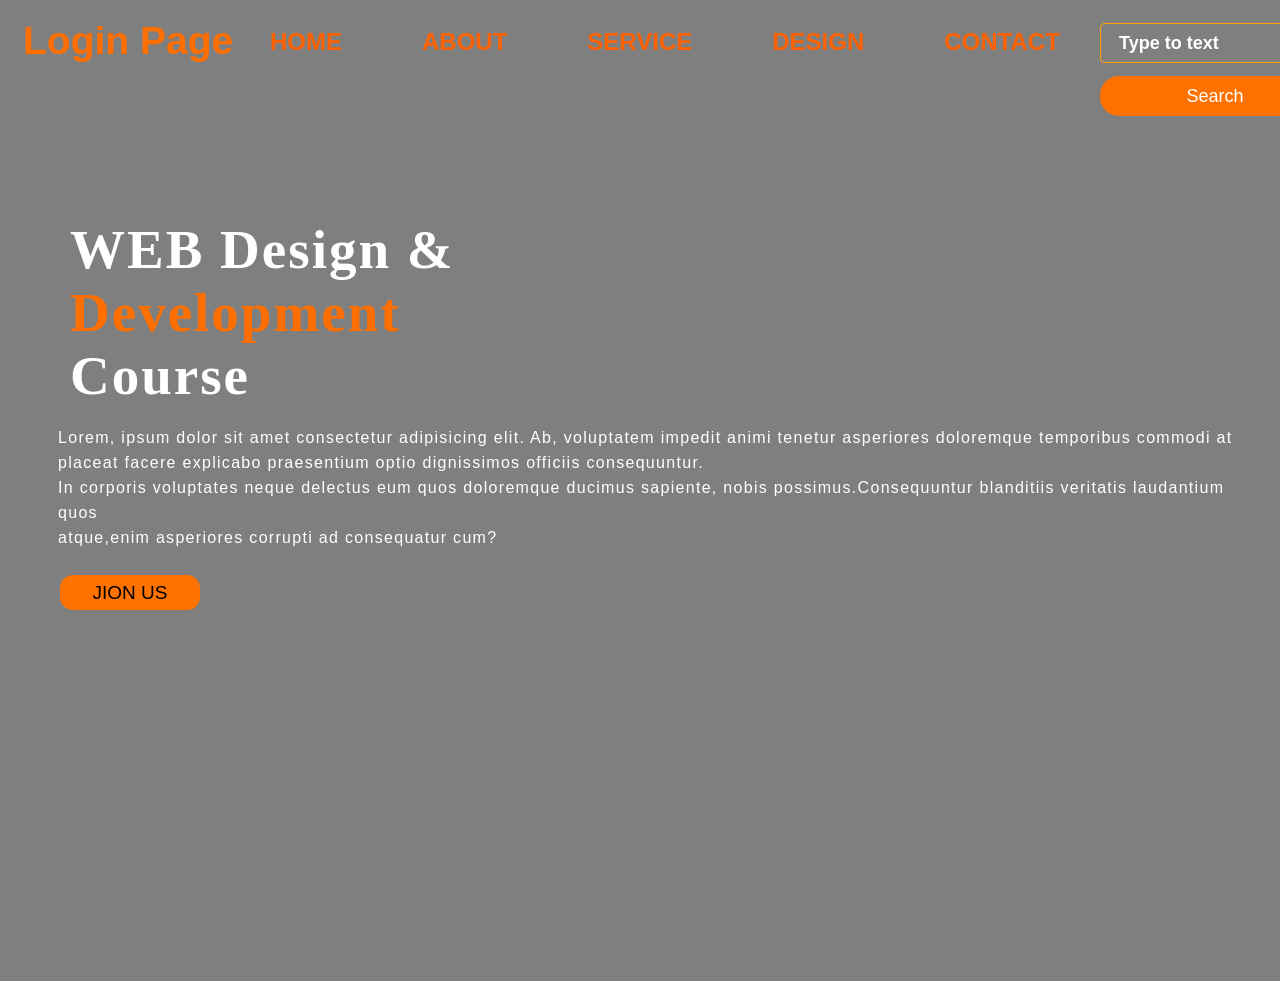
==== index.html @ 25baf8d1 "first" ====
<!DOCTYPE html>
<html lang="en">

<head>
    <meta charset="UTF-8">
    <meta name="viewport" content="width=device-width, initial-scale=1.0">
    <title>webpage design</title>
    <link rel="stylesheet" href="style.css">
</head>

<body>
    <div class="main">
        <div class="navbar">
            <div class="icon">
                <h1 class="logo"> Login Page</h1>
            </div>

            <div class="menu">
                <ul>

                    <li><a href="#">HOME</a> </li>
                    <li><a href="#">ABOUT</a> </li>
                    <li><a href="#">SERVICE</a> </li>
                    <li><a href="#">DESIGN</a> </li>
                    <li><a href="#">CONTACT</a> </li>
                </ul>

            </div>

            <div class="search">
                <input class="srch" type="search" name="" placeholder="Type to text">
                <a href="#"> <button class="btn">Search</button></a>
            </div>

            <div class="content">
                <h1>WEB Design & <br><span>Development</span> <br> Course</h1>
                <br>
                <p class="par">Lorem, ipsum dolor sit amet consectetur adipisicing elit. Ab, voluptatem impedit animi tenetur asperiores doloremque temporibus commodi at placeat facere explicabo praesentium optio dignissimos officiis consequuntur.<br> In corporis voluptates
                    neque delectus eum quos doloremque ducimus sapiente, nobis possimus.Consequuntur blanditiis veritatis laudantium quos <br> atque,enim asperiores corrupti ad consequatur cum?
                </p>
                <Button class="cn"> <a href="#">JION US </a> </Button>

                <div class="form">
                    <h2> Login Here</h2>
                    <input type="email" name="email" placeholder="Enter Email Here">
                    <input type="password" name="password" placeholder="Enter Password Here">
                    <button class="btnn"><a href="#">Log in</a></button>



                    <p class="Link">Don't have an account <br>
                        <a href="#">Sign Up</a> Here</a>
                    </p>



                </div>

            </div>

</body>

</html>
---- style.css ----
* {
                margin: 0;
                padding: 0;
            }
            
            .main {
                width: 100%;
                background: linear-gradient(to top, rgba(0, 0, 0, 0.5) 50%, rgba(0, 0, 0, 0.5) 50%), url("kumar(2).jpg");
                background-position: center;
                background-size: cover;
                height: 109vh;
            }
            
            .navbar {
                width: 1200px;
                height: 75px;
                margin: auto;
            }
            
            .icon {
                width: 150px;
                float: left;
                height: 80px;
            }
            
            .logo {
                color: rgb(255, 111, 0);
                position: absolute;
                top: 1%;
                left: 3px;
                font-size: 39px;
                font-weight: bold;
                font-family: arial;
                padding-left: 20px;
                float: left;
                padding-top: 10px;
            }
            
            .logo:hover {
                color: #0d00ff;
            }
            
            .menu {
                width: 400px;
                float: left;
                height: 80px;
            }
            
            ul {
                float: left;
                display: flex;
                justify-content: left;
                align-items: left;
            }
            
            ul li {
                list-style: none;
                margin-left: 80px;
                margin-top: 28px;
                font-size: 24px;
            }
            
            ul li a {
                text-decoration: none;
                color: rgb(255, 98, 0);
                font-family: arial;
                font-weight: bold;
                transition: 0.4s ease-in-out;
            }
            
            ul li a:hover {
                color: #0d00ff;
            }
            
            .search {
                width: 50px;
                float: left;
                margin-left: 510px;
            }
            
            .srch {
                font-family: 'Times New Roman';
                width: 230px;
                height: 40px;
                background: transparent;
                border: 1px solid #ffa200;
                margin-top: 23px;
                color: white;
                border-right: none;
                font-size: 18px;
                float: left;
                padding: 18px;
                border-bottom-left-radius: 5px;
                border-top-left-radius: 5px;
            }
            
            .btn {
                width: 230px;
                border-radius: 19px;
                height: 40px;
                background: #ff7200;
                margin-top: 13px;
                border: 0px solid #0004ff;
                color: white;
                font-size: 18px;
                border-bottom-right-radius: 5px;
                border-top-right-radius: 5px;
            }
            
            .btn:hover {
                background: #0d00ff;
                color: orange;
            }
            
            .btn:focus {
                outline: none;
            }
            
            .srch:focus {
                outline: none;
            }
            
            .content {
                width: 1200px;
                height: auto;
                margin: auto;
                color: white;
                position: relative;
                position: absolute;
                top: 110px;
                left: 40px;
            }
            
            .content .par {
                padding-left: 18px;
                padding-bottom: 25px;
                font-family: arial;
                letter-spacing: 1.3px;
                line-height: 25px;
            }
            
            .content h1 {
                font-family: 'Times New Roman';
                font-size: 55px;
                padding-left: 30px;
                margin-top: 9%;
                letter-spacing: 2px;
            }
            
            .content .cn {
                width: 140px;
                height: 35px;
                background: #ff7200;
                border: none;
                margin-bottom: 10px;
                margin-left: 20px;
                font-size: 19px;
                border-radius: 13px;
                cursor: pointer;
                transition: .4s ease;
            }
            
            .content .cn a {
                text-decoration: none;
                color: black;
                transition: .3s ease;
            }
            
            .cn:hover {
                background-color: rgb(0, 11, 128);
            }
            
            .content span {
                color: #ff6f00;
                font-size: 55px;
            }
            
            .form {
                width: 320px;
                height: 430px;
                background: linear-gradient(to top, rgba(0, 0, 0, 0.8) 50%, rgba(0, 0, 0, 0.8) 50%);
                top: 100px;
                position: absolute;
                left: 1330px;
                border-radius: 10px;
                padding: 29px;
            }
            
            .form h2 {
                width: 250px;
                font-family: sans-serif;
                text-align: center;
                color: #ff7200;
                font-size: 25px;
                background-color: black;
                margin: 9px;
                padding: 10px;
            }
            
            .form input {
                width: 270px;
                height: 40px;
                border-radius: 7px;
                background: transparent;
                border-bottom: 1px solid #ff7200;
                border-top: none;
                border-right: none;
                border-left: none;
                color: white;
                font-size: 16px;
                letter-spacing: 1px;
                margin-top: 30px;
                font-family: sans-serif;
            }
            
            .form input:focus {
                outline: none;
            }
            
             ::placeholder {
                color: white;
                font-family: arial;
                font-weight: bold;
            }
            
            .btnn {
                width: 270px;
                height: 40px;
                background: #ff7200;
                border: none;
                margin-top: 40px;
                font-size: 20px;
                border-radius: 11px;
                cursor: pointer;
                color: white;
                transition: 0.4s ease;
            }
            
            .btnn:hover {
                background: rgb(0, 0, 128);
                color: orange;
            }
            
            .btnn a {
                text-decoration: none;
                color: black;
                font-weight: bold;
            }
            
            .form .Link {
                font-family: arial, Helvetica, sans-serif;
                font-size: 24px;
                padding-top: 40px;
                text-align: center;
                font-weight: bold;
            }
            
            .form .Link a {
                text-decoration: none;
                color: #ff7200;
            }
            
            .form .Link a .liw {
                padding-top: 20px;
                font-size: 21px;
                padding-bottom: 25px;
                text-align: center;
                font-weight: bold;
                font-family: arial;
            }
            
            .icon a {
                text-decoration: none;
                color: white;
            }
            
            .icon ion-icon {
                padding-left: 20px;
                padding-top: 16px;
                font-size: 26px;
                transition: 0.6s ease;
            }
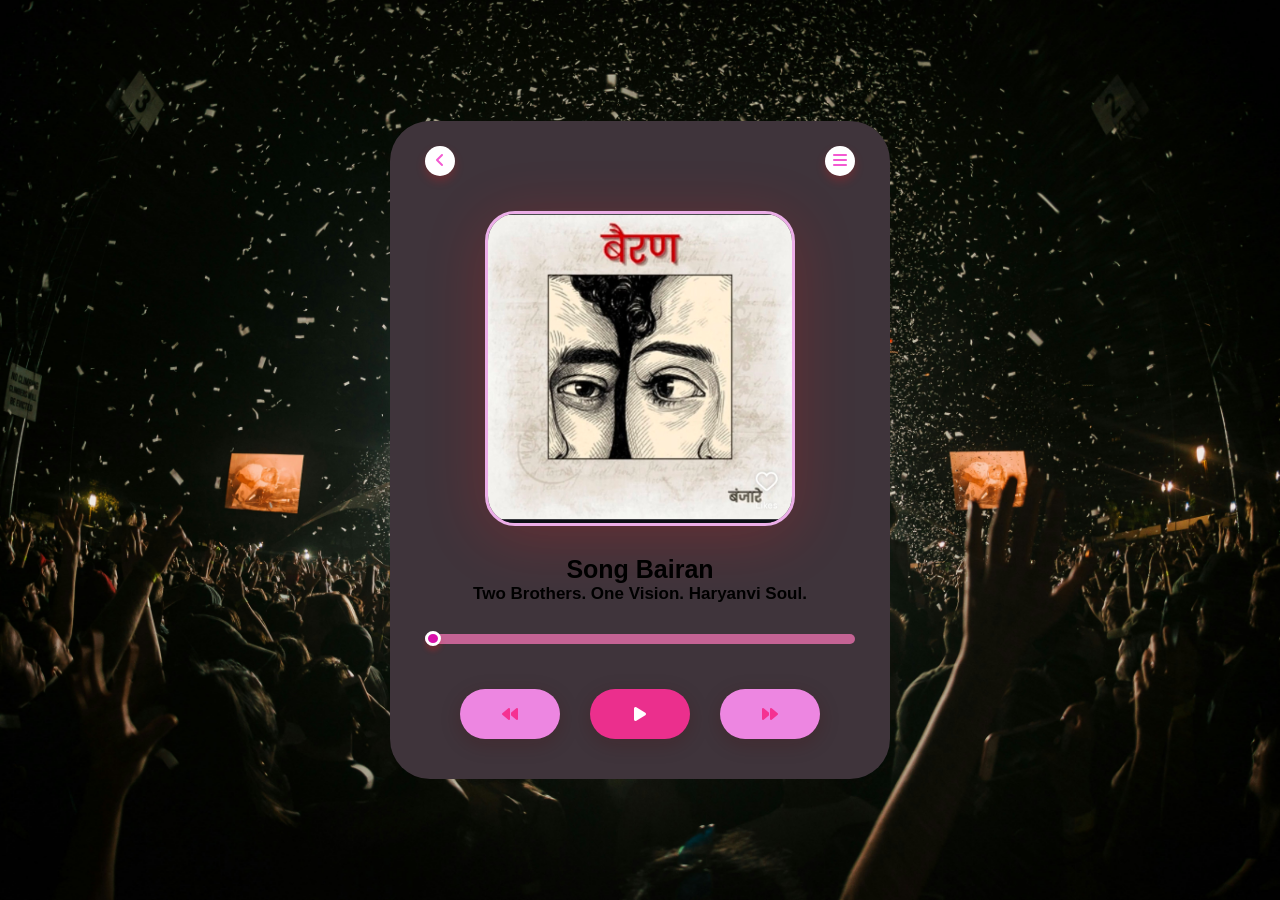
==== commit e85d965b: "song project" ====
--- a/index.html
+++ b/index.html
@@ -4,60 +4,79 @@
 <head>
     <meta charset="UTF-8">
     <meta name="viewport" content="width=device-width, initial-scale=1.0">
-    <title>webpage design</title>
+    <title>Music Player Design - Easy Tutorials</title>
     <link rel="stylesheet" href="style.css">
+    <link rel="stylesheet" href="https://cdnjs.cloudflare.com/ajax/libs/font-awesome/6.5.0/css/all.min.css">
 </head>
 
 <body>
-    <div class="main">
-        <div class="navbar">
-            <div class="icon">
-                <h1 class="logo"> Login Page</h1>
+    <div class="contener">
+        <div class="music-player">
+            <nav>
+                <div class="circle">
+                    <i class="fa-solid fa-angle-left"></i>
+                </div>
+                <div class="circle">
+                    <i class="fa-solid fa-bars"></i>
+                </div>
+            </nav>
+            <img src="song.jpg" class="song-img" width="300">
+            <h1> Song Bairan </h1>
+            <h4> Two Brothers. One Vision. Haryanvi Soul.</h4>
+            <audio id="song">
+                <source src="bairan.mp3" type="audio/mpeg">
+            </audio>
+            <input type="range" value="0" id="progress">
+
+
+            <div class="controls">
+
+                <div><i class="fa-solid fa-backward"></i></div>
+                <div onclick="playpause()"><i class="fa-solid fa-play" id="ctrlIcon"></i></div>
+                <div><i class="fa-solid fa-forward"></i></div>
             </div>
-
-            <div class="menu">
-                <ul>
-
-                    <li><a href="#">HOME</a> </li>
-                    <li><a href="#">ABOUT</a> </li>
-                    <li><a href="#">SERVICE</a> </li>
-                    <li><a href="#">DESIGN</a> </li>
-                    <li><a href="#">CONTACT</a> </li>
-                </ul>
-
-            </div>
-
-            <div class="search">
-                <input class="srch" type="search" name="" placeholder="Type to text">
-                <a href="#"> <button class="btn">Search</button></a>
-            </div>
-
-            <div class="content">
-                <h1>WEB Design & <br><span>Development</span> <br> Course</h1>
-                <br>
-                <p class="par">Lorem, ipsum dolor sit amet consectetur adipisicing elit. Ab, voluptatem impedit animi tenetur asperiores doloremque temporibus commodi at placeat facere explicabo praesentium optio dignissimos officiis consequuntur.<br> In corporis voluptates
-                    neque delectus eum quos doloremque ducimus sapiente, nobis possimus.Consequuntur blanditiis veritatis laudantium quos <br> atque,enim asperiores corrupti ad consequatur cum?
-                </p>
-                <Button class="cn"> <a href="#">JION US </a> </Button>
-
-                <div class="form">
-                    <h2> Login Here</h2>
-                    <input type="email" name="email" placeholder="Enter Email Here">
-                    <input type="password" name="password" placeholder="Enter Password Here">
-                    <button class="btnn"><a href="#">Log in</a></button>
+        </div>
+    </div>
 
 
 
-                    <p class="Link">Don't have an account <br>
-                        <a href="#">Sign Up</a> Here</a>
-                    </p>
+
+    <script>
+        let progress = document.getElementById("progress");
+        let song = document.getElementById("song");
+        let ctrlIcon = document.getElementById("ctrlIcon");
+
+        song.onloadedmetadata = function() {
+            progress.max = song.duration;
+            progress.value = song.currentTime;
+        }
+
+        song.ontimeupdate = function() {
+            progress.value = song.currentTime;
+        }
+        progress.oninput = function() {
+            song.currentTime = progress.value;
+        }
+
+        function playpause() {
+            if (ctrlIcon.classList.contains("fa-pause")) {
+                song.pause();
+                ctrlIcon.classList.remove("fa-pause");
+                ctrlIcon.classList.add("fa-play");
+            } else {
+                song.play().then(() => {
+                    ctrlIcon.classList.add("fa-pause");
+                    ctrlIcon.classList.remove("fa-play");
+                }).catch((err) => {
+                    console.log("Play error:", err);
+                });
+            }
 
 
 
-                </div>
 
-            </div>
-
+        }
+    </script>
 </body>
 
 </html>
--- a/style.css
+++ b/style.css
@@ -1,282 +1,135 @@
-            * {
-                margin: 0;
-                padding: 0;
-            }
-            
-            .main {
-                width: 100%;
-                background: linear-gradient(to top, rgba(0, 0, 0, 0.5) 50%, rgba(0, 0, 0, 0.5) 50%), url("kumar(2).jpg");
-                background-position: center;
-                background-size: cover;
-                height: 109vh;
-            }
-            
-            .navbar {
-                width: 1200px;
-                height: 75px;
-                margin: auto;
-            }
-            
-            .icon {
-                width: 150px;
-                float: left;
-                height: 80px;
-            }
-            
-            .logo {
-                color: rgb(255, 111, 0);
-                position: absolute;
-                top: 1%;
-                left: 3px;
-                font-size: 39px;
-                font-weight: bold;
-                font-family: arial;
-                padding-left: 20px;
-                float: left;
-                padding-top: 10px;
-            }
-            
-            .logo:hover {
-                color: #0d00ff;
-            }
-            
-            .menu {
-                width: 400px;
-                float: left;
-                height: 80px;
-            }
-            
-            ul {
-                float: left;
-                display: flex;
-                justify-content: left;
-                align-items: left;
-            }
-            
-            ul li {
-                list-style: none;
-                margin-left: 80px;
-                margin-top: 28px;
-                font-size: 24px;
-            }
-            
-            ul li a {
-                text-decoration: none;
-                color: rgb(255, 98, 0);
-                font-family: arial;
-                font-weight: bold;
-                transition: 0.4s ease-in-out;
-            }
-            
-            ul li a:hover {
-                color: #0d00ff;
-            }
-            
-            .search {
-                width: 50px;
-                float: left;
-                margin-left: 510px;
-            }
-            
-            .srch {
-                font-family: 'Times New Roman';
-                width: 230px;
-                height: 40px;
-                background: transparent;
-                border: 1px solid #ffa200;
-                margin-top: 23px;
-                color: white;
-                border-right: none;
-                font-size: 18px;
-                float: left;
-                padding: 18px;
-                border-bottom-left-radius: 5px;
-                border-top-left-radius: 5px;
-            }
-            
-            .btn {
-                width: 230px;
-                border-radius: 19px;
-                height: 40px;
-                background: #ff7200;
-                margin-top: 13px;
-                border: 0px solid #0004ff;
-                color: white;
-                font-size: 18px;
-                border-bottom-right-radius: 5px;
-                border-top-right-radius: 5px;
-            }
-            
-            .btn:hover {
-                background: #0d00ff;
-                color: orange;
-            }
-            
-            .btn:focus {
-                outline: none;
-            }
-            
-            .srch:focus {
-                outline: none;
-            }
-            
-            .content {
-                width: 1200px;
-                height: auto;
-                margin: auto;
-                color: white;
-                position: relative;
-                position: absolute;
-                top: 110px;
-                left: 40px;
-            }
-            
-            .content .par {
-                padding-left: 18px;
-                padding-bottom: 25px;
-                font-family: arial;
-                letter-spacing: 1.3px;
-                line-height: 25px;
-            }
-            
-            .content h1 {
-                font-family: 'Times New Roman';
-                font-size: 55px;
-                padding-left: 30px;
-                margin-top: 9%;
-                letter-spacing: 2px;
-            }
-            
-            .content .cn {
-                width: 140px;
-                height: 35px;
-                background: #ff7200;
-                border: none;
-                margin-bottom: 10px;
-                margin-left: 20px;
-                font-size: 19px;
-                border-radius: 13px;
-                cursor: pointer;
-                transition: .4s ease;
-            }
-            
-            .content .cn a {
-                text-decoration: none;
-                color: black;
-                transition: .3s ease;
-            }
-            
-            .cn:hover {
-                background-color: rgb(0, 11, 128);
-            }
-            
-            .content span {
-                color: #ff6f00;
-                font-size: 55px;
-            }
-            
-            .form {
-                width: 320px;
-                height: 430px;
-                background: linear-gradient(to top, rgba(0, 0, 0, 0.8) 50%, rgba(0, 0, 0, 0.8) 50%);
-                top: 100px;
-                position: absolute;
-                left: 1330px;
-                border-radius: 10px;
-                padding: 29px;
-            }
-            
-            .form h2 {
-                width: 250px;
-                font-family: sans-serif;
-                text-align: center;
-                color: #ff7200;
-                font-size: 25px;
-                background-color: black;
-                margin: 9px;
-                padding: 10px;
-            }
-            
-            .form input {
-                width: 270px;
-                height: 40px;
-                border-radius: 7px;
-                background: transparent;
-                border-bottom: 1px solid #ff7200;
-                border-top: none;
-                border-right: none;
-                border-left: none;
-                color: white;
-                font-size: 16px;
-                letter-spacing: 1px;
-                margin-top: 30px;
-                font-family: sans-serif;
-            }
-            
-            .form input:focus {
-                outline: none;
-            }
-            
-             ::placeholder {
-                color: white;
-                font-family: arial;
-                font-weight: bold;
-            }
-            
-            .btnn {
-                width: 270px;
-                height: 40px;
-                background: #ff7200;
-                border: none;
-                margin-top: 40px;
-                font-size: 20px;
-                border-radius: 11px;
-                cursor: pointer;
-                color: white;
-                transition: 0.4s ease;
-            }
-            
-            .btnn:hover {
-                background: rgb(0, 0, 128);
-                color: orange;
-            }
-            
-            .btnn a {
-                text-decoration: none;
-                color: black;
-                font-weight: bold;
-            }
-            
-            .form .Link {
-                font-family: arial, Helvetica, sans-serif;
-                font-size: 24px;
-                padding-top: 40px;
-                text-align: center;
-                font-weight: bold;
-            }
-            
-            .form .Link a {
-                text-decoration: none;
-                color: #ff7200;
-            }
-            
-            .form .Link a .liw {
-                padding-top: 20px;
-                font-size: 21px;
-                padding-bottom: 25px;
-                text-align: center;
-                font-weight: bold;
-                font-family: arial;
-            }
-            
-            .icon a {
-                text-decoration: none;
-                color: white;
-            }
-            
-            .icon ion-icon {
-                padding-left: 20px;
-                padding-top: 16px;
-                font-size: 26px;
-                transition: 0.6s ease;
-            }+    * {
+        margin: 0;
+        padding: 0;
+        font-family: poppins, sans-serif;
+        box-sizing: border-box;
+    }
+    
+    body {
+        padding: 0;
+        margin: 0;
+        background-image: url("project.jpg");
+        background-size: cover;
+        background-position: center;
+        background-repeat: no-repeat;
+    }
+    
+    .contener {
+        width: 100%;
+        min-height: 100vh;
+        background: transparent;
+        display: flex;
+        align-items: center;
+        justify-content: center;
+        padding: 10px;
+    }
+    
+    .music-player {
+        background: #3f343b;
+        width: 500px;
+        padding: 25px 35px;
+        text-align: center;
+        border-radius: 40px;
+        backdrop-filter: blur(10px);
+        max-width: 600px;
+    }
+    
+    nav {
+        display: flex;
+        justify-content: space-between;
+        margin-bottom: 35px;
+    }
+    
+    nav .circle {
+        border-radius: 50%;
+        width: 30px;
+        height: 30px;
+        line-height: 30px;
+        background: #fff;
+        color: #f359d1;
+        box-shadow: 0 5px 10px rgba(255, 26, 26, 0.22);
+    }
+    
+    .song-img {
+        width: 100%;
+        max-width: 310px;
+        border-radius: 30px;
+        border: 3px solid rgb(236, 174, 232);
+        box-shadow: 0 10px 60px rgba(255, 26, 26, 0.22);
+    }
+    
+    .music-player h1 {
+        font-size: 25px;
+        color: black;
+        margin-top: 25px;
+        font-weight: 50px;
+        font-family: arial;
+    }
+    
+    .music-player h4 {
+        font-size: 17px;
+        color: black;
+        font-family: arial;
+        font-weight: bold;
+    }
+    
+    #progress {
+        -webkit-appearance: none;
+        width: 100%;
+        height: 10px;
+        background: #c46394;
+        border-radius: 40px;
+        cursor: pointer;
+        margin: 30px 0;
+        padding: 5px 0;
+    }
+    
+    #progress::-webkit-slider-thumb {
+        -webkit-appearance: none;
+        background: #d812aa;
+        width: 16px;
+        height: 15px;
+        border-radius: 60%;
+        box-shadow: 0 5px 5px rgba(255, 26, 26, 0.22);
+        border: 3px solid #fff;
+    }
+    
+    .controls {
+        display: flex;
+        justify-content: center;
+        align-items: center;
+    }
+    
+    .controls div {
+        width: 100px;
+        height: 50px;
+        margin: 15px;
+        background: rgb(237, 134, 225);
+        display: inline-flex;
+        align-items: center;
+        justify-content: center;
+        border-radius: 50px;
+        color: #f53192;
+        box-shadow: 0 5px 20px rgba(77, 10, 10, 0.22);
+        cursor: pointer;
+    }
+    
+    .controls div:nth-child(2) {
+        transform: scale(1.0);
+        background: #eb2f8d;
+        color: white;
+    }
+    
+    .controls div:hover {
+        color: rgb(0, 188, 202);
+        background-color: rgb(30, 20, 20);
+        background: transparent;
+        border-radius: 10px;
+        border: 3px solid yellow;
+    }
+    
+    nav .circle:hover {
+        color: rgb(0, 188, 202);
+        background: transparent;
+        border: 3px solid yellow;
+    }
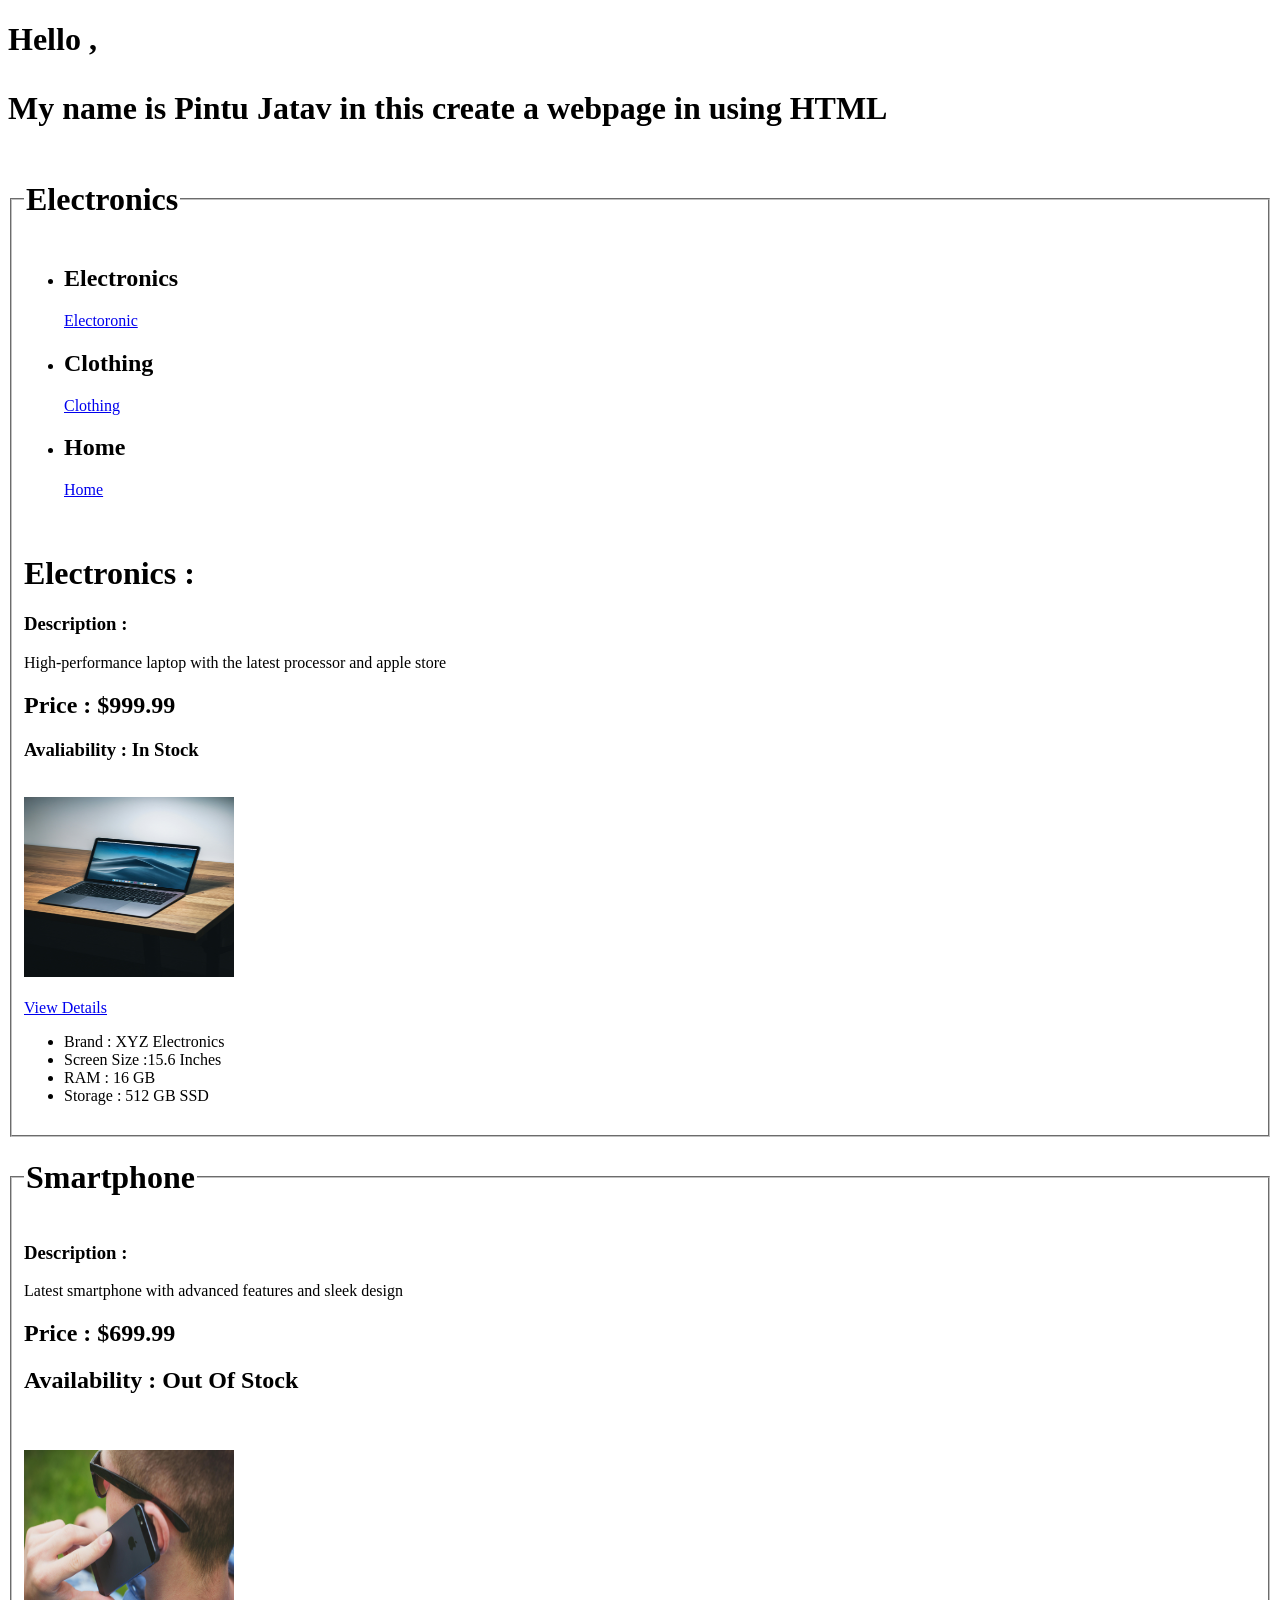
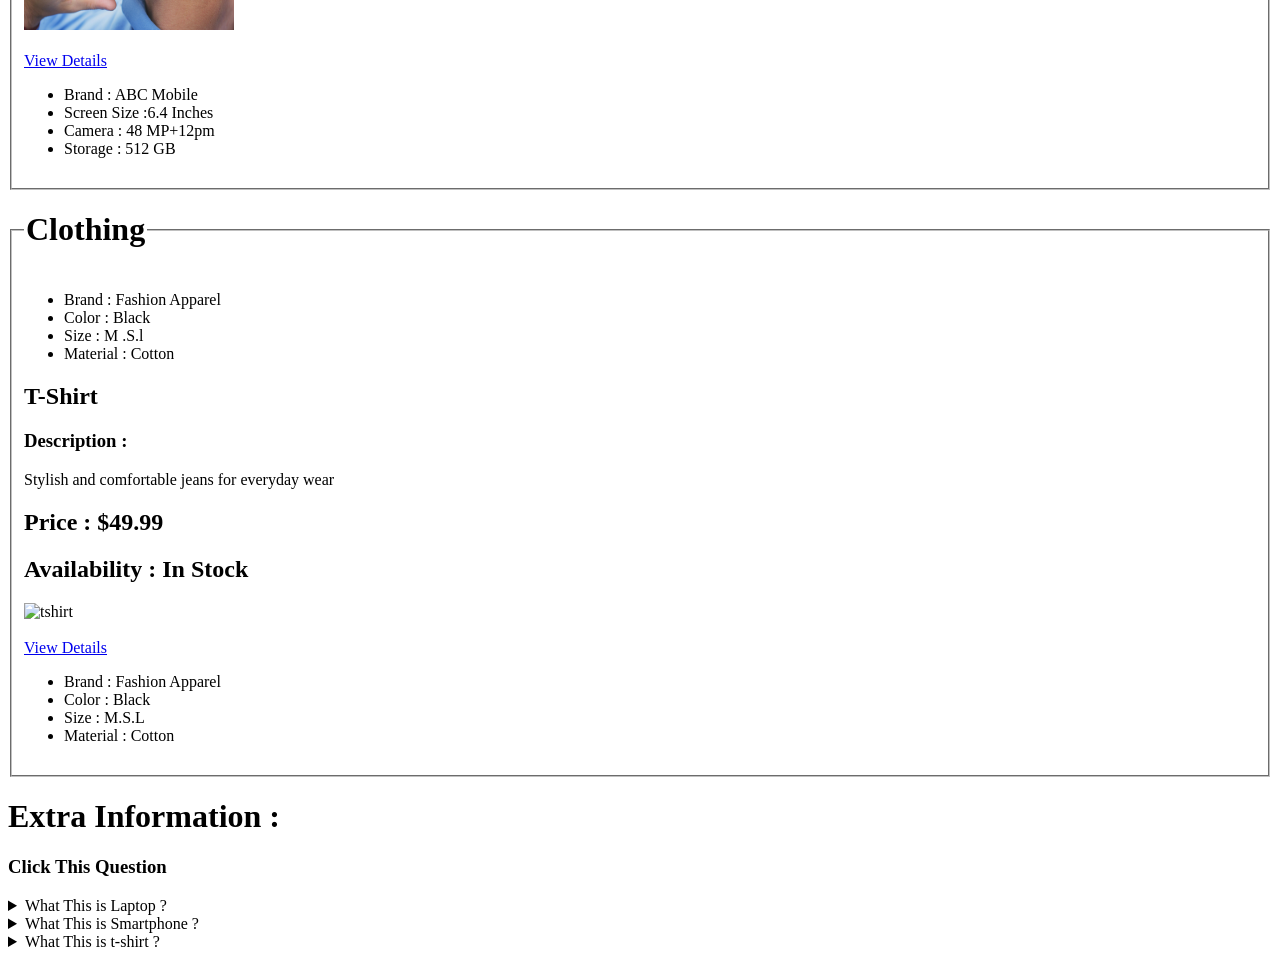
==== commit 4ecd3984: "add file" ====
--- a/index.html
+++ b/index.html
@@ -4,79 +4,187 @@
 <head>
     <meta charset="UTF-8">
     <meta name="viewport" content="width=device-width, initial-scale=1.0">
-    <title>Music Player Design - Easy Tutorials</title>
-    <link rel="stylesheet" href="style.css">
-    <link rel="stylesheet" href="https://cdnjs.cloudflare.com/ajax/libs/font-awesome/6.5.0/css/all.min.css">
+    <title>Document</title>
 </head>
 
 <body>
-    <div class="contener">
-        <div class="music-player">
-            <nav>
-                <div class="circle">
-                    <i class="fa-solid fa-angle-left"></i>
-                </div>
-                <div class="circle">
-                    <i class="fa-solid fa-bars"></i>
-                </div>
-            </nav>
-            <img src="song.jpg" class="song-img" width="300">
-            <h1> Song Bairan </h1>
-            <h4> Two Brothers. One Vision. Haryanvi Soul.</h4>
-            <audio id="song">
-                <source src="bairan.mp3" type="audio/mpeg">
-            </audio>
-            <input type="range" value="0" id="progress">
+    <h1>Hello ,
+        <p>My name is Pintu Jatav in this create a webpage in using HTML</p>
+    </h1>
+    <h2 id="Home"></h2>
+    <div>
+        <fieldset>
+            <legend>
+                <h1>Electronics</h1>
+            </legend>
+            <div>
 
 
-            <div class="controls">
 
-                <div><i class="fa-solid fa-backward"></i></div>
-                <div onclick="playpause()"><i class="fa-solid fa-play" id="ctrlIcon"></i></div>
-                <div><i class="fa-solid fa-forward"></i></div>
-            </div>
+                <ul>
+                    <li>
+                        <h2>Electronics</h2>
+                        <a href="#Electoronic"> Electoronic</a>
+                    </li>
+                    <li>
+                        <h2>Clothing</h2>
+                        <a href="#Clothing"> Clothing</a>
+                    </li>
+
+                    <li>
+                        <h2>Home</h2>
+                        <a href="#Home"> Home</a>
+                    </li>
+                </ul>
+
+                <br>
+
+                <h1> Electronics :</h1>
+
+
+                <h3> Description :</h3>
+                <p>High-performance laptop with the latest processor and apple store</p>
+
+
+                <h2>Price : $999.99</h2>
+
+                <h3>Avaliability : In Stock</h3>
+
+                <br>
+                <img src="kumar.jpg" alt="apple store" width="210" height="180">
+
+                <br>
+                <br>
+                <a href="#View details">View Details</a>
+                <br>
+                <ul>
+                    <li>Brand : XYZ Electronics</li>
+                    <li> Screen Size :15.6 Inches</li>
+                    <li> RAM : 16 GB</li>
+                    <li> Storage : 512 GB SSD</li>
+                </ul>
+
+                <h2 id="Electoronic">
+                </h2>
+                <h2 id="view details">
+                </h2>
+        </fieldset>
+        </div>
+
+        <div>
+
+            <fieldset>
+                <legend>
+                    <h1>Smartphone</h1>
+                </legend>
+                <h3>Description :</h3>
+                <p>Latest smartphone with advanced features and sleek design</p>
+
+                <h2>Price : $699.99</h2>
+
+                <h2>Availability : Out Of Stock</h2>
+
+                <br>
+                <br>
+                <img src="jatav.jpg" alt="Smartphone" width="210" height="180"> <br>
+                <br>
+                <a href="#View details">View Details</a>
+                <br>
+                <ul>
+                    <li>Brand : ABC Mobile </li>
+                    <li> Screen Size :6.4 Inches</li>
+                    <li> Camera : 48 MP+12pm</li>
+                    <li> Storage : 512 GB</li>
+                </ul>
+                <h2 id="Electoronic">
+                </h2>
+                <h2 id="view details">
+                </h2>
+            </fieldset>
+        </div>
+
+        <div>
+            <fieldset>
+                <legend>
+                    <h1>Clothing </h1>
+                </legend>
+                <ul>
+                    <li>Brand : Fashion Apparel</li>
+                    <li>Color : Black</li>
+                    <li>Size : M .S.l</li>
+                    <li>Material : Cotton</li>
+                </ul>
+
+
+
+                <h2>
+                    T-Shirt
+                </h2>
+
+                <h3>Description :</h3>
+                <p>Stylish and comfortable jeans for everyday wear</p>
+                <h2>Price : $49.99</h2>
+                <h2>Availability : In Stock</h2>
+
+                <img src="tshirt.jpg" alt="tshirt" width="230" height="280"> <br> <br>
+                <a href="#View details">View Details</a>
+                <br>
+                <ul>
+                    <li>Brand : Fashion Apparel</li>
+                    <li>Color : Black</li>
+                    <li>Size : M.S.L</li>
+                    <li>Material : Cotton</li>
+                </ul>
+                <h2 id="Clothing"></h2>
+
+
+            </fieldset>
+
+        </div>
+        <div>
+
+            <h1>Extra Information :</h1>
+            <h3>Click This Question</h3>
+            <details>
+
+                <summary>
+                    What This is Laptop ?
+                </summary>
+                <p>High-performance laptop with the latest processor and apple store</p>
+
+                <h2>Price : $999.99</h2>
+                <h3>Avaliability : In Stock</h3>
+                <br>
+                <img src="kumar.jpg" alt="apple store" width="210" height="180">
+
+            </details>
+
+            <details>
+                <summary> What This is Smartphone ?</summary>
+                <p>Latest smartphone with advanced features and sleek design</p>
+
+                <h2>Price : $699.99</h2>
+                <h3>Avaliability : In Stock</h3>
+                <br>
+                <img src="jatav.jpg" alt="apple store" width="210" height="180">
+            </details>
+
+            <details>
+                <summary> What This is t-shirt ?
+                </summary>
+                <p>Stylish and comfortable t-shirt for everyday wear</p>
+
+                <h2>Price : $49.99</h2>
+                <h3>Avaliability : In Stock</h3>
+                <br>
+                <img src="tshirt.jpg" alt="apple store" width="210" height="180">
+
+            </details>
+
         </div>
     </div>
 
-
-
-
-    <script>
-        let progress = document.getElementById("progress");
-        let song = document.getElementById("song");
-        let ctrlIcon = document.getElementById("ctrlIcon");
-
-        song.onloadedmetadata = function() {
-            progress.max = song.duration;
-            progress.value = song.currentTime;
-        }
-
-        song.ontimeupdate = function() {
-            progress.value = song.currentTime;
-        }
-        progress.oninput = function() {
-            song.currentTime = progress.value;
-        }
-
-        function playpause() {
-            if (ctrlIcon.classList.contains("fa-pause")) {
-                song.pause();
-                ctrlIcon.classList.remove("fa-pause");
-                ctrlIcon.classList.add("fa-play");
-            } else {
-                song.play().then(() => {
-                    ctrlIcon.classList.add("fa-pause");
-                    ctrlIcon.classList.remove("fa-play");
-                }).catch((err) => {
-                    console.log("Play error:", err);
-                });
-            }
-
-
-
-
-        }
-    </script>
+    </div>
 </body>
 
 </html>
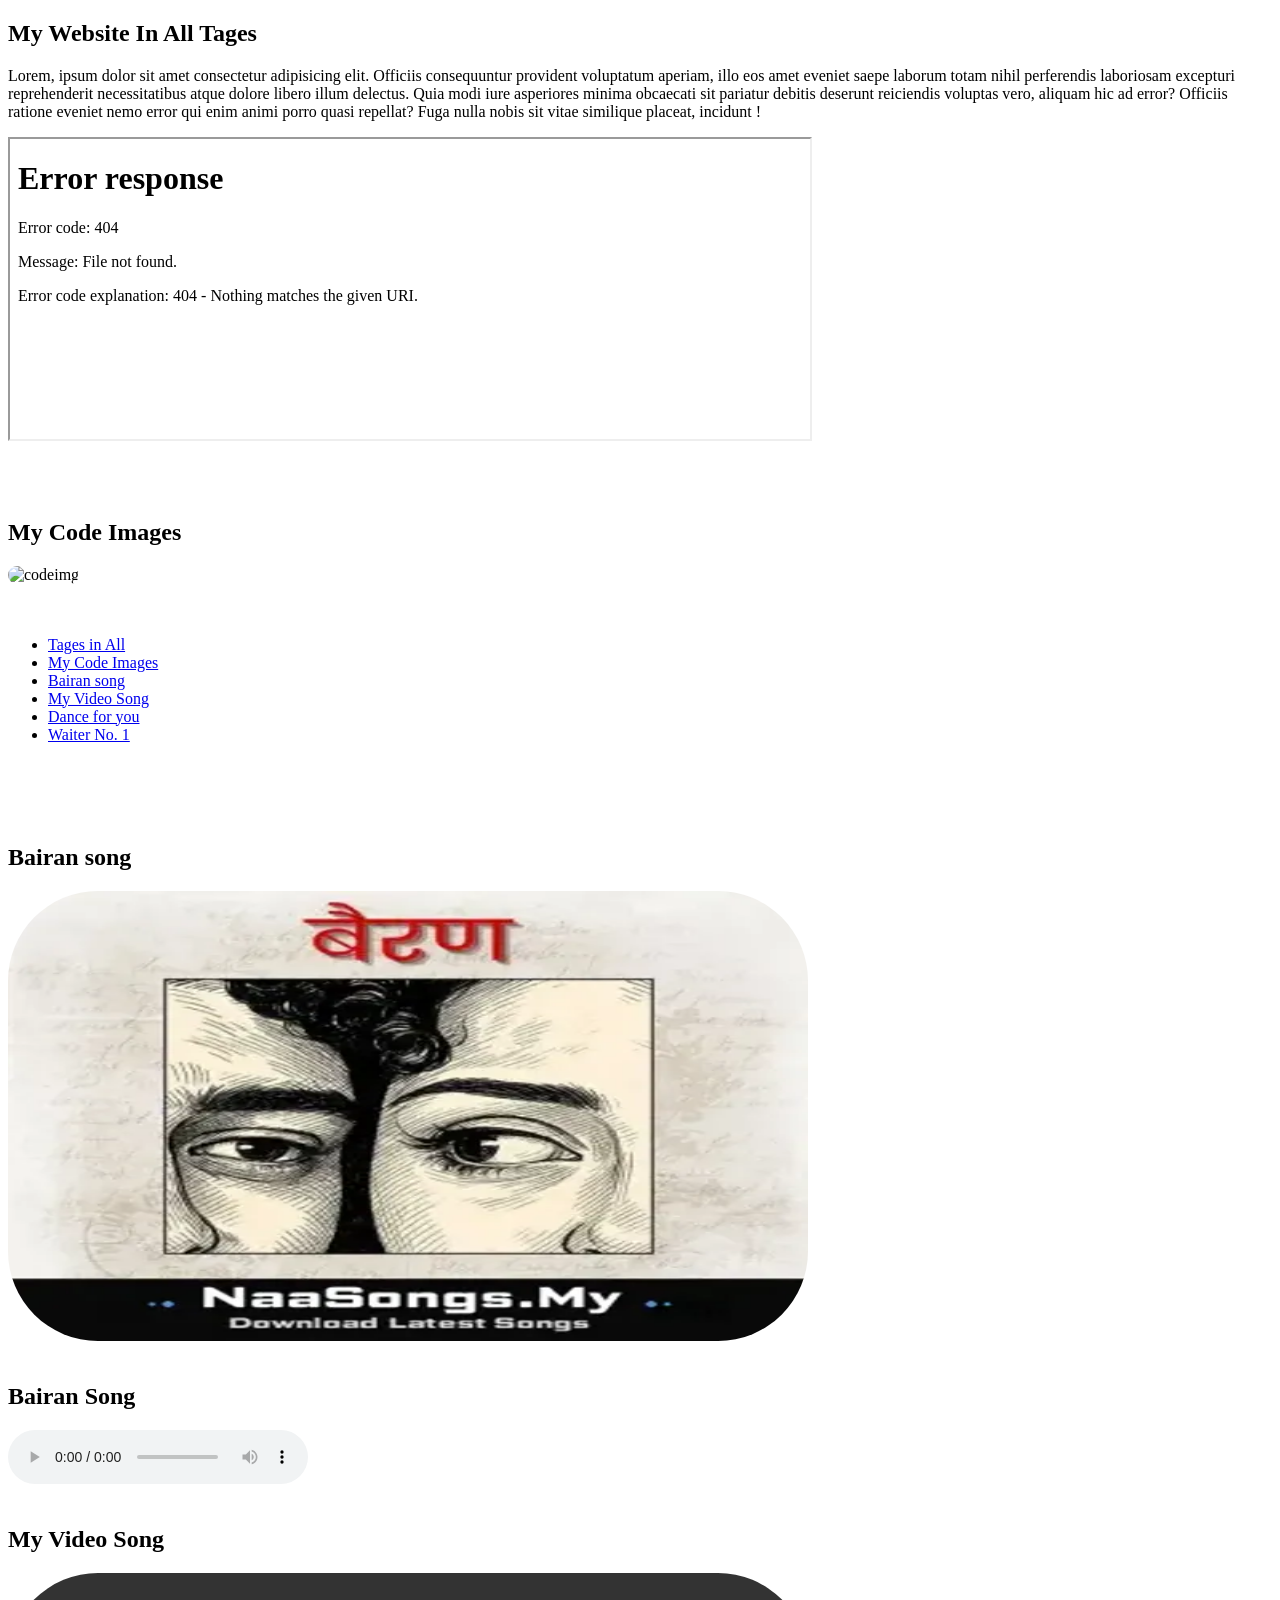
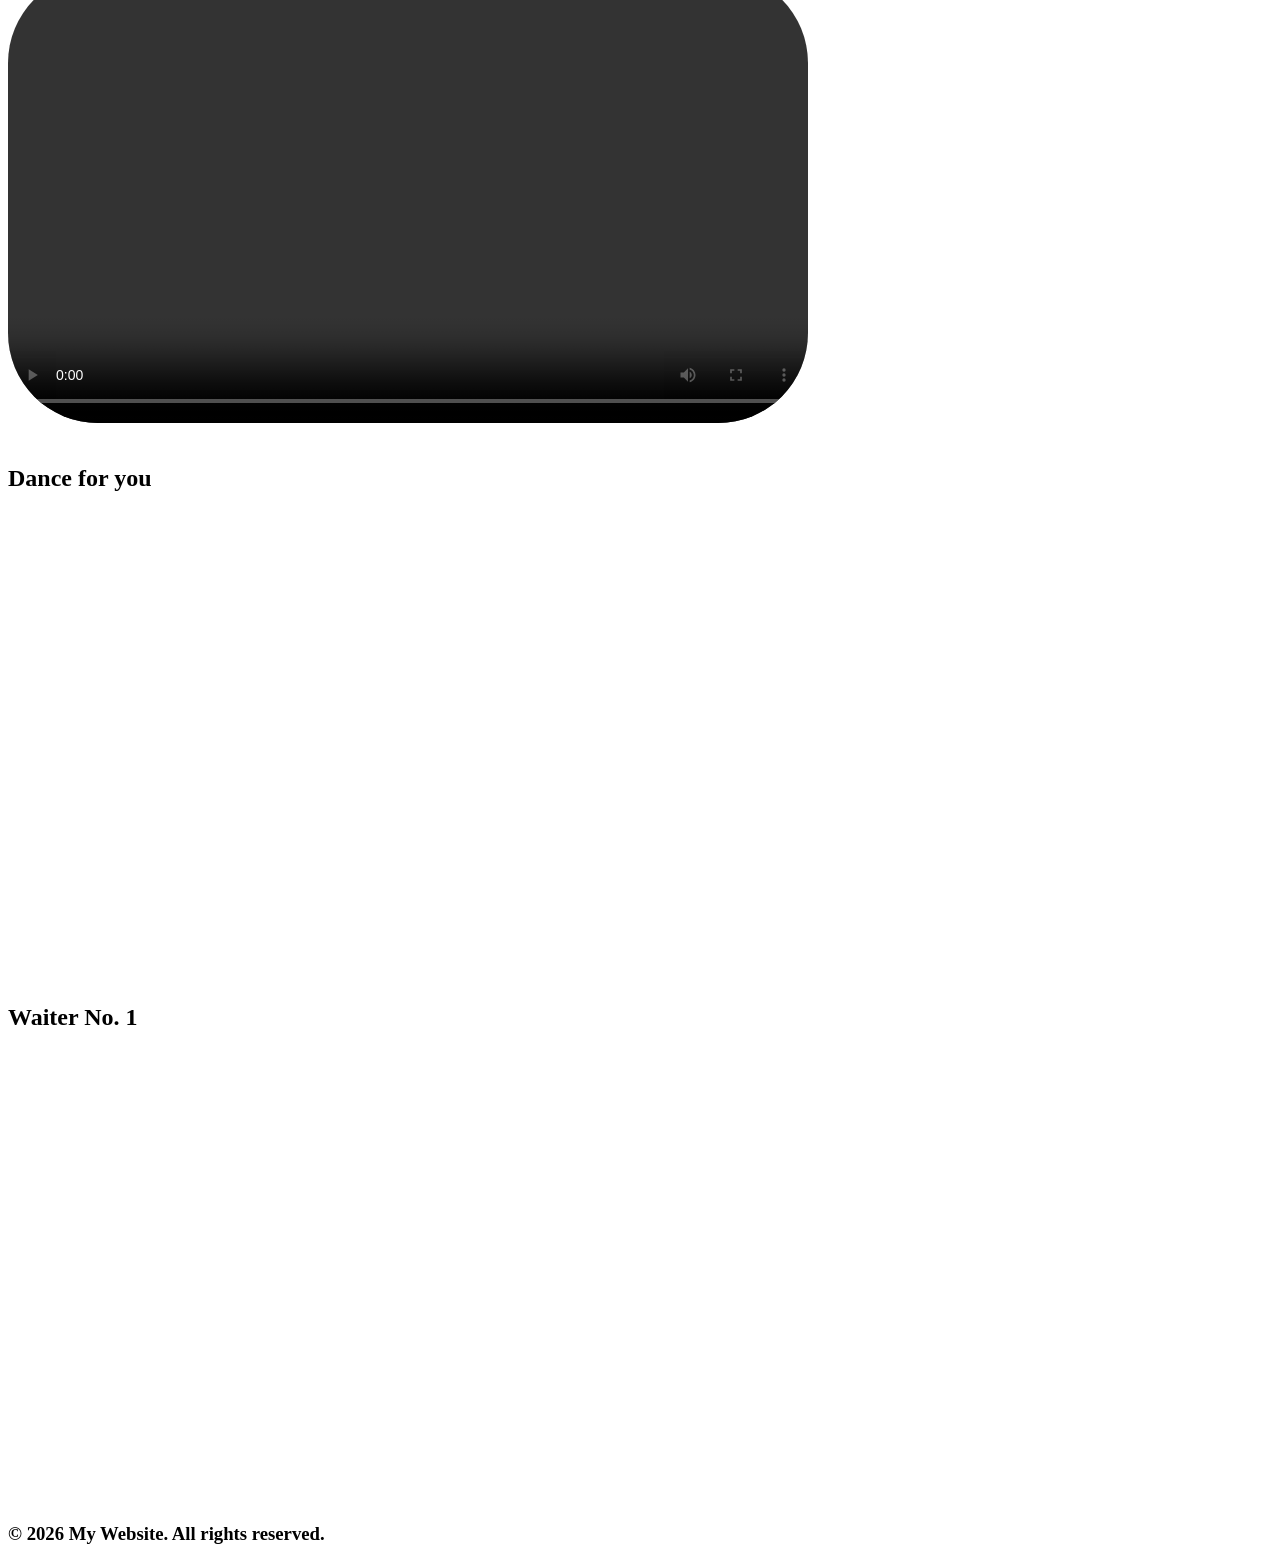
==== commit 758bf722: "add file" ====
--- a/index.html
+++ b/index.html
@@ -8,183 +8,84 @@
 </head>
 
 <body>
-    <h1>Hello ,
-        <p>My name is Pintu Jatav in this create a webpage in using HTML</p>
-    </h1>
-    <h2 id="Home"></h2>
-    <div>
-        <fieldset>
-            <legend>
-                <h1>Electronics</h1>
-            </legend>
-            <div>
+    <section>
+        <main>
+            <h2 id="My Website In All Tages">My Website In All Tages</h2>
+            <p>Lorem, ipsum dolor sit amet consectetur adipisicing elit. Officiis consequuntur provident voluptatum aperiam, illo eos amet eveniet saepe laborum totam nihil perferendis laboriosam excepturi reprehenderit necessitatibus atque dolore libero
+                illum delectus. Quia modi iure asperiores minima obcaecati sit pariatur debitis deserunt reiciendis voluptas vero, aliquam hic ad error? Officiis ratione eveniet nemo error qui enim animi porro quasi repellat? Fuga nulla nobis sit vitae
+                similique placeat, incidunt !
+            </p>
+            <iframe src="../lecture10/index.html" width="800px" height="300px" loading="lazy"></iframe>
+
+            <br>
+            <br>
+
+            <br>
+            <br>
+            <h2 id="My Code Images">My Code Images</h2>
+            <img style="border-radius: 90px;" src="code.jpg " alt="codeimg" width="800px" height="450px" loading="lazy">
+    </section>
+    <br>
+    <br>
+    <section>
+        <table>
+            <ul>
+                <li><a href="#My Website In All Tages">Tages in All</a></li>
+                <li><a href="#My Code Images">My Code Images</a></li>
+                <li><a href="#Bairan song">Bairan song</a></li>
+
+                <li><a href="#audio.mp3">My Video Song</a></li>
+                <li><a href="#Dance for you">Dance for you</a></li>
+                <li><a href="#Waiter No. 1">Waiter No. 1</a></li>
+            </ul>
+        </table>
+    </section>
+
+    <br>
 
 
 
-                <ul>
-                    <li>
-                        <h2>Electronics</h2>
-                        <a href="#Electoronic"> Electoronic</a>
-                    </li>
-                    <li>
-                        <h2>Clothing</h2>
-                        <a href="#Clothing"> Clothing</a>
-                    </li>
 
-                    <li>
-                        <h2>Home</h2>
-                        <a href="#Home"> Home</a>
-                    </li>
-                </ul>
+    <section>
+        <h2 id="My Website In All Tages" </h2>
 
-                <br>
-
-                <h1> Electronics :</h1>
+            <br>
 
 
-                <h3> Description :</h3>
-                <p>High-performance laptop with the latest processor and apple store</p>
+            <h2 id="Bairan song">Bairan song</h2>
+            <img style="border-radius: 90px;" src=" bairan.jpg " alt="bairanimg " width="800px " height="450px " loading="lazy ">
+            <br>
+            <br>
 
+            <h2 id="audio.mp3 ">Bairan Song</h2>
+            <audio src=" audio.mp3 " controls width="800px " height="450px " loading="lazy "> audio song</audio>
 
-                <h2>Price : $999.99</h2>
+            <br>
+            <br>
+            <h2 id="M ">My Video Song</h2>
+            <video style="border-radius: 90px;" src="song.mp4 " controls width="800px " height="450px " loading="lazy "> video song</video>
+            <br>
+            <br>
+            <H1 id="Dance for you ">Dance for you</H1>
+            <iframe width="800px " height="450px " loading="lazy " style="border-radius: 90px;" src="https://www.youtube.com/embed/WXGI7vdu1hg?si=z1QocD5ZYfT1pKbc&autoplay=1 " title="YouTube video player " frameborder="0 " allow="accelerometer; autoplay; clipboard-write; encrypted-media;
+                gyroscope; picture-in-picture; web-share " referrerpolicy="strict-origin-when-cross-origin " allowfullscreen></iframe>
+            <br>
+            <br>
+            <H1 id="Waiter No. 1 ">Waiter No. 1</H1>
+            <iframe width="800 " height="450 " loading="lazy " style="border-radius: 90px;" src="https://www.youtube.com/embed/7RhXUSw0BWI?si=WaBYWBtRAfou_vBD " title="YouTube video player " frameborder="0 " allow="accelerometer; autoplay; clipboard-write; encrypted-media; gyroscope;
+                picture-in-picture; web-share " referrerpolicy="strict-origin-when-cross-origin " allowfullscreen></iframe>
+    </section>
+    <!--autoplay=1-->
+    <!--mute=1-->
 
-                <h3>Avaliability : In Stock</h3>
-
-                <br>
-                <img src="kumar.jpg" alt="apple store" width="210" height="180">
-
-                <br>
-                <br>
-                <a href="#View details">View Details</a>
-                <br>
-                <ul>
-                    <li>Brand : XYZ Electronics</li>
-                    <li> Screen Size :15.6 Inches</li>
-                    <li> RAM : 16 GB</li>
-                    <li> Storage : 512 GB SSD</li>
-                </ul>
-
-                <h2 id="Electoronic">
-                </h2>
-                <h2 id="view details">
-                </h2>
-        </fieldset>
-        </div>
-
-        <div>
-
-            <fieldset>
-                <legend>
-                    <h1>Smartphone</h1>
-                </legend>
-                <h3>Description :</h3>
-                <p>Latest smartphone with advanced features and sleek design</p>
-
-                <h2>Price : $699.99</h2>
-
-                <h2>Availability : Out Of Stock</h2>
-
-                <br>
-                <br>
-                <img src="jatav.jpg" alt="Smartphone" width="210" height="180"> <br>
-                <br>
-                <a href="#View details">View Details</a>
-                <br>
-                <ul>
-                    <li>Brand : ABC Mobile </li>
-                    <li> Screen Size :6.4 Inches</li>
-                    <li> Camera : 48 MP+12pm</li>
-                    <li> Storage : 512 GB</li>
-                </ul>
-                <h2 id="Electoronic">
-                </h2>
-                <h2 id="view details">
-                </h2>
-            </fieldset>
-        </div>
-
-        <div>
-            <fieldset>
-                <legend>
-                    <h1>Clothing </h1>
-                </legend>
-                <ul>
-                    <li>Brand : Fashion Apparel</li>
-                    <li>Color : Black</li>
-                    <li>Size : M .S.l</li>
-                    <li>Material : Cotton</li>
-                </ul>
+    </main>
 
 
 
-                <h2>
-                    T-Shirt
-                </h2>
-
-                <h3>Description :</h3>
-                <p>Stylish and comfortable jeans for everyday wear</p>
-                <h2>Price : $49.99</h2>
-                <h2>Availability : In Stock</h2>
-
-                <img src="tshirt.jpg" alt="tshirt" width="230" height="280"> <br> <br>
-                <a href="#View details">View Details</a>
-                <br>
-                <ul>
-                    <li>Brand : Fashion Apparel</li>
-                    <li>Color : Black</li>
-                    <li>Size : M.S.L</li>
-                    <li>Material : Cotton</li>
-                </ul>
-                <h2 id="Clothing"></h2>
-
-
-            </fieldset>
-
-        </div>
-        <div>
-
-            <h1>Extra Information :</h1>
-            <h3>Click This Question</h3>
-            <details>
-
-                <summary>
-                    What This is Laptop ?
-                </summary>
-                <p>High-performance laptop with the latest processor and apple store</p>
-
-                <h2>Price : $999.99</h2>
-                <h3>Avaliability : In Stock</h3>
-                <br>
-                <img src="kumar.jpg" alt="apple store" width="210" height="180">
-
-            </details>
-
-            <details>
-                <summary> What This is Smartphone ?</summary>
-                <p>Latest smartphone with advanced features and sleek design</p>
-
-                <h2>Price : $699.99</h2>
-                <h3>Avaliability : In Stock</h3>
-                <br>
-                <img src="jatav.jpg" alt="apple store" width="210" height="180">
-            </details>
-
-            <details>
-                <summary> What This is t-shirt ?
-                </summary>
-                <p>Stylish and comfortable t-shirt for everyday wear</p>
-
-                <h2>Price : $49.99</h2>
-                <h3>Avaliability : In Stock</h3>
-                <br>
-                <img src="tshirt.jpg" alt="apple store" width="210" height="180">
-
-            </details>
-
-        </div>
-    </div>
-
-    </div>
+    <footer>
+        <h3>&copy; 2026 My Website. All rights reserved.
+        </h3>
+    </footer>
 </body>
 
 </html>
